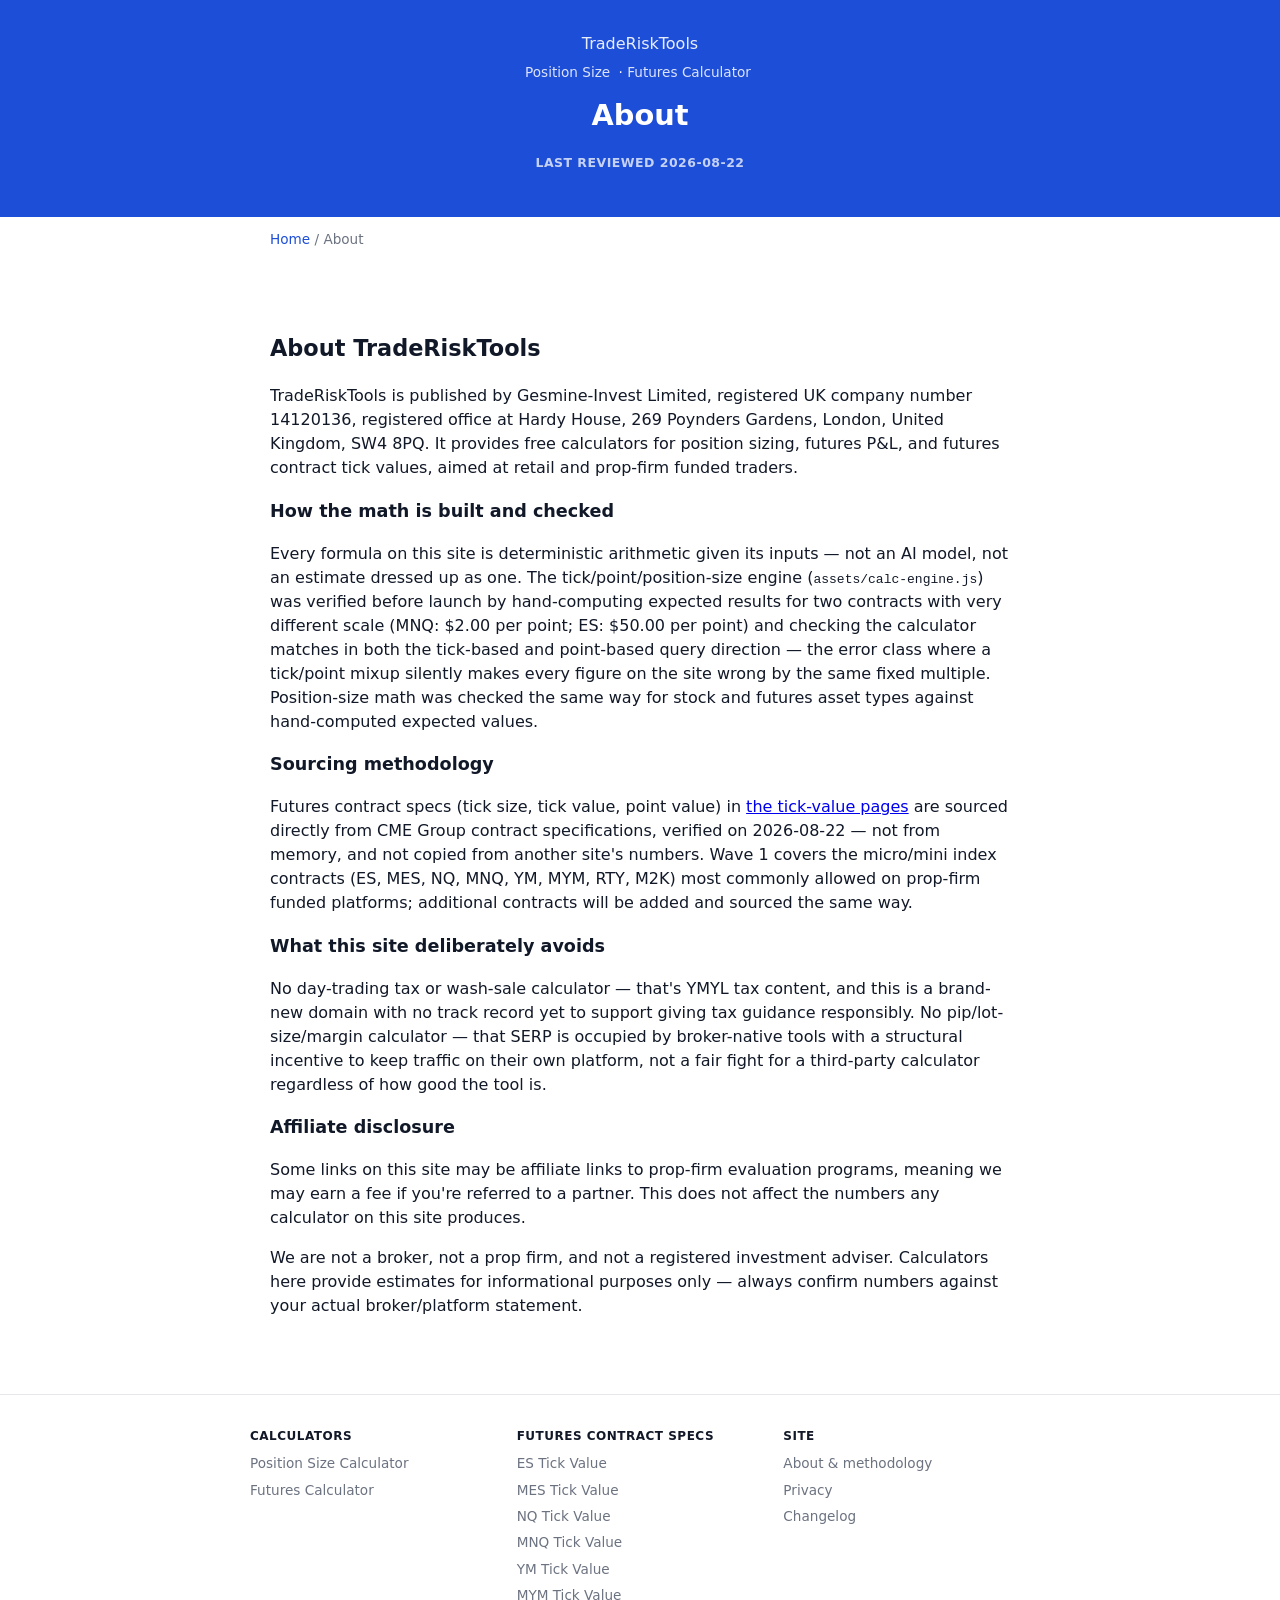
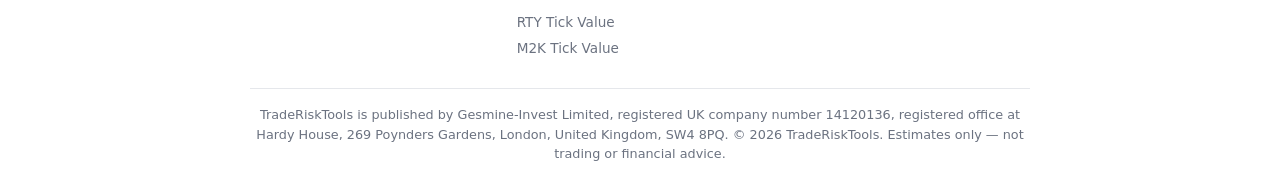
==== about/index.html @ 4686efe4 "Launch TradeRiskTools: position size + futures P&L calculators Position size calculator (stocks/fore" ====
<!doctype html>
<html lang="en">
<head>
<meta charset="utf-8">
<meta name="viewport" content="width=device-width, initial-scale=1">
<title>About TradeRiskTools</title>
<meta name="description" content="Who publishes TradeRiskTools, how our calculators are built and checked, and where our contract data comes from.">
<link rel="canonical" href="https://traderisktools.com/about/">
<meta property="og:title" content="About TradeRiskTools">
<meta property="og:description" content="Who publishes TradeRiskTools, how our calculators are built and checked, and where our contract data comes from.">
<meta property="og:type" content="website">
<meta property="og:url" content="https://traderisktools.com/about/">
<meta name="twitter:card" content="summary_large_image">
<link rel="icon" href="/favicon.svg" type="image/svg+xml">
<link rel="stylesheet" href="/assets/styles.css">
<script type="application/ld+json">{"@context":"https://schema.org","@graph":[{"@type":"AboutPage","url":"https://traderisktools.com/about/","name":"About TradeRiskTools","publisher":{"@type":"Organization","name":"TradeRiskTools","legalName":"Gesmine-Invest Limited","identifier":{"@type":"PropertyValue","propertyID":"UK Company Number","value":"14120136"},"address":{"@type":"PostalAddress","streetAddress":"Hardy House, 269 Poynders Gardens","addressLocality":"London","postalCode":"SW4 8PQ","addressCountry":"GB"}}},{"@type":"Organization","name":"TradeRiskTools","legalName":"Gesmine-Invest Limited","identifier":{"@type":"PropertyValue","propertyID":"UK Company Number","value":"14120136"},"address":{"@type":"PostalAddress","streetAddress":"Hardy House, 269 Poynders Gardens","addressLocality":"London","postalCode":"SW4 8PQ","addressCountry":"GB"}}]}</script>
</head>
<body>
<header>
<a href="/">TradeRiskTools</a>
<nav class="site-nav"><a href="/">Position Size</a> · <a href="/futures-calculator/">Futures Calculator</a></nav>
<h1>About</h1>
<p></p>
<p class="reviewed-badge">Last reviewed 2026-08-22</p>
</header>
<nav class="crumbs"><a href="/">Home</a> / About</nav>
<main>

<section>
<h2>About TradeRiskTools</h2>
<p>TradeRiskTools is published by Gesmine-Invest Limited, registered UK company number 14120136, registered office at Hardy House, 269 Poynders Gardens, London, United Kingdom, SW4 8PQ. It provides free calculators for position sizing, futures P&amp;L, and futures contract tick values, aimed at retail and prop-firm funded traders.</p>
<h3>How the math is built and checked</h3>
<p>Every formula on this site is deterministic arithmetic given its inputs — not an AI model, not an estimate dressed up as one. The tick/point/position-size engine (<code>assets/calc-engine.js</code>) was verified before launch by hand-computing expected results for two contracts with very different scale (MNQ: $2.00 per point; ES: $50.00 per point) and checking the calculator matches in both the tick-based and point-based query direction — the error class where a tick/point mixup silently makes every figure on the site wrong by the same fixed multiple. Position-size math was checked the same way for stock and futures asset types against hand-computed expected values.</p>
<h3>Sourcing methodology</h3>
<p>Futures contract specs (tick size, tick value, point value) in <a href="/#contract-specs">the tick-value pages</a> are sourced directly from CME Group contract specifications, verified on 2026-08-22 — not from memory, and not copied from another site's numbers. Wave 1 covers the micro/mini index contracts (ES, MES, NQ, MNQ, YM, MYM, RTY, M2K) most commonly allowed on prop-firm funded platforms; additional contracts will be added and sourced the same way.</p>
<h3>What this site deliberately avoids</h3>
<p>No day-trading tax or wash-sale calculator — that's YMYL tax content, and this is a brand-new domain with no track record yet to support giving tax guidance responsibly. No pip/lot-size/margin calculator — that SERP is occupied by broker-native tools with a structural incentive to keep traffic on their own platform, not a fair fight for a third-party calculator regardless of how good the tool is.</p>
<h3>Affiliate disclosure</h3>
<p>Some links on this site may be affiliate links to prop-firm evaluation programs, meaning we may earn a fee if you're referred to a partner. This does not affect the numbers any calculator on this site produces.</p>
<p>We are not a broker, not a prop firm, and not a registered investment adviser. Calculators here provide estimates for informational purposes only — always confirm numbers against your actual broker/platform statement.</p>
</section>
</main>
<footer>
<div class="footer-groups">
<div>
<p class="footer-heading">Calculators</p>
<ul>
<li><a href="/">Position Size Calculator</a></li>
<li><a href="/futures-calculator/">Futures Calculator</a></li>
</ul>
</div>
<div>
<p class="footer-heading">Futures contract specs</p>
<ul>
<li><a href="/tick-value/es/">ES Tick Value</a></li>
<li><a href="/tick-value/mes/">MES Tick Value</a></li>
<li><a href="/tick-value/nq/">NQ Tick Value</a></li>
<li><a href="/tick-value/mnq/">MNQ Tick Value</a></li>
<li><a href="/tick-value/ym/">YM Tick Value</a></li>
<li><a href="/tick-value/mym/">MYM Tick Value</a></li>
<li><a href="/tick-value/rty/">RTY Tick Value</a></li>
<li><a href="/tick-value/m2k/">M2K Tick Value</a></li>
</ul>
</div>
<div>
<p class="footer-heading">Site</p>
<ul>
<li><a href="/about/">About &amp; methodology</a></li>
<li><a href="/privacy/">Privacy</a></li>
<li><a href="/changelog/">Changelog</a></li>
</ul>
</div>
</div>
<p class="footer-legal">TradeRiskTools is published by Gesmine-Invest Limited, registered UK company number 14120136, registered office at Hardy House, 269 Poynders Gardens, London, United Kingdom, SW4 8PQ. &copy; 2026 TradeRiskTools. Estimates only — not trading or financial advice.</p>
</footer>
<script src="/assets/calc-engine.js"></script>
<script src="/assets/affiliate-widget.js"></script>
</body>
</html>
---- assets/styles.css ----
:root {
  --brand: #1d4ed8;
  --brand-light: #dbeafe;
  --text: #111827;
  --muted: #6b7280;
  --border: #e5e7eb;
  --bg: #f9fafb;
  --radius: 12px;
}
* { box-sizing: border-box; }
body { font-family: system-ui, -apple-system, sans-serif; color: var(--text); margin: 0; background: #fff; line-height: 1.5; }
header { background: var(--brand); color: #fff; padding-top: 32px; padding-bottom: 32px; padding-left: 20px; padding-right: 20px; }
header a { color: rgba(255,255,255,.9); text-decoration: none; }
header h1 { margin: 12px 0 4px; font-size: 1.8rem; }
header p { color: rgba(255,255,255,.9); }
h2 { font-size: 1.4rem; }
h3 { font-size: 1.1rem; }
header .reviewed-badge { color: rgba(255,255,255,.75); font-size: .78rem; margin-top: 6px; text-transform: uppercase; letter-spacing: .5px; font-weight: 600; }
footer p:first-child { max-width: 640px; margin: 0 auto 8px; }
.disclaimer-banner { background: #fef3c7; border-bottom: 1px solid #fde68a; font-size: .9rem; color: #78350f; padding-top: 12px; padding-bottom: 12px; padding-left: 20px; padding-right: 20px; }
main { max-width: 780px; margin: 0 auto; padding: 24px 20px 60px; }
nav.crumbs { max-width: 780px; margin: 0 auto; padding: 12px 20px 0; font-size: .85rem; color: var(--muted); }
nav.crumbs a { color: var(--brand); text-decoration: none; }
form { display: grid; gap: 16px; background: var(--bg); border: 1px solid var(--border); border-radius: var(--radius); padding: 24px; }
label { display: flex; flex-direction: column; gap: 4px; font-size: .9rem; font-weight: 600; }
input, select { padding: 10px; border: 1px solid var(--border); border-radius: 8px; font-size: 1rem; }
.toggle-group { display: flex; gap: 8px; flex-wrap: wrap; }
.toggle-group button { flex: 1; min-width: 90px; padding: 10px; border: 1px solid var(--border); border-radius: 8px; background: #fff; cursor: pointer; font-weight: 600; font-size: .85rem; }
.toggle-group button.active { background: var(--brand); color: #fff; border-color: var(--brand); }
.toggle-panel { display: none; }
.toggle-panel.visible { display: grid; gap: 16px; }
button.submit-btn { background: var(--brand); color: #fff; border: none; padding: 12px; border-radius: 8px; font-size: 1rem; font-weight: 600; cursor: pointer; }
#results-block, #stop-results-block { margin-top: 20px; padding: 20px; background: var(--brand-light); border-radius: var(--radius); display: none; }
#results-block.visible, #stop-results-block.visible { display: block; }
.result-amount { font-size: 2rem; font-weight: 800; margin: 0 0 8px; }
.result-row { display: flex; justify-content: space-between; padding: 6px 0; border-bottom: 1px solid rgba(0,0,0,.08); font-size: .95rem; }
.result-row:last-child { border-bottom: none; }
.privacy-note { font-size: .8rem; color: var(--muted); margin-top: 8px; }
section { margin-top: 40px; }
main > section { overflow-x: auto; }
.site-nav { margin-top: 6px; font-size: .85rem; }
.site-nav a { color: rgba(255,255,255,.85); text-decoration: none; margin-right: 4px; }
.site-nav a:hover { text-decoration: underline; }
footer { color: var(--muted); font-size: .8rem; padding: 32px 20px 24px; border-top: 1px solid var(--border); }
.footer-groups { max-width: 780px; margin: 0 auto; display: grid; grid-template-columns: repeat(auto-fit, minmax(160px, 1fr)); gap: 20px; text-align: left; }
.footer-heading { font-size: .75rem; text-transform: uppercase; letter-spacing: .5px; font-weight: 700; color: var(--text); margin: 0 0 8px; }
.footer-groups ul { list-style: none; padding: 0; margin: 0; }
.footer-groups li { margin-bottom: 6px; }
.footer-groups a { color: var(--muted); text-decoration: none; font-size: .85rem; }
.footer-groups a:hover { color: var(--brand); }
.footer-legal { max-width: 780px; margin: 24px auto 0; text-align: center; border-top: 1px solid var(--border); padding-top: 16px; }
.formula-section { background: #f8fafc; border: 1px solid #e2e8f0; border-radius: var(--radius); padding: 24px; overflow-x: auto; }
.formula-section .source-line { color: #64748b; font-size: .78rem; text-transform: uppercase; letter-spacing: .5px; font-weight: 600; }
.formula-section table, main > section > table { width: 100%; border-collapse: collapse; font-size: .88rem; margin: 12px 0; }
.formula-section th, .formula-section td, main > section > table th, main > section > table td { text-align: left; padding: 8px 10px; border-bottom: 1px solid var(--border); }
.formula-code { background: #1e3a5f; color: #e2e8f0; border-radius: 8px; padding: 16px 18px; font-family: 'Courier New', monospace; font-size: .82rem; line-height: 1.9; }
.formula-footnote { font-size: .78rem; color: #94a3b8; margin-top: 12px; }
.source-range-note { background: #fffbeb; border: 1px solid #fde68a; border-radius: 8px; padding: 14px 16px; font-size: .85rem; color: #78350f; margin: 16px 0; }
.tool-links { display: grid; grid-template-columns: repeat(auto-fill, minmax(180px, 1fr)); gap: 10px; list-style: none; padding: 0; }
.tool-links a { display: block; padding: 12px 14px; border: 1px solid var(--border); border-radius: 8px; text-decoration: none; color: var(--text); font-weight: 600; font-size: .9rem; }
.tool-links a:hover { border-color: var(--brand); }
.symbol-table-wrap { overflow-x: auto; }
/* affiliate widget */
.provider-grid { display: grid; gap: 12px; grid-template-columns: repeat(auto-fit, minmax(220px, 1fr)); }
.provider-card { border: 1px solid var(--border); border-radius: var(--radius); padding: 16px; text-decoration: none; color: var(--text); display: block; }
.provider-card:hover { border-color: var(--brand); }
.provider-card .provider-name { font-weight: 700; margin-bottom: 6px; }
.provider-card .provider-blurb { font-size: .85rem; color: var(--muted); }
.affiliate-disclosure { font-size: .78rem; color: var(--muted); margin-top: 10px; }
@media (min-width: 641px) {
  header { text-align: center; }
}
@media (max-width: 640px) {
  header h1 { font-size: 1.4rem; }
  h2 { font-size: 1.15rem; }
  h3 { font-size: 1rem; }
  .formula-code { padding: 12px 14px; line-height: 1.6; font-size: .78rem; }
  .disclaimer-banner { font-size: .8rem; }
  .result-amount { font-size: 1.6rem; }
  footer { font-size: .78rem; }
}
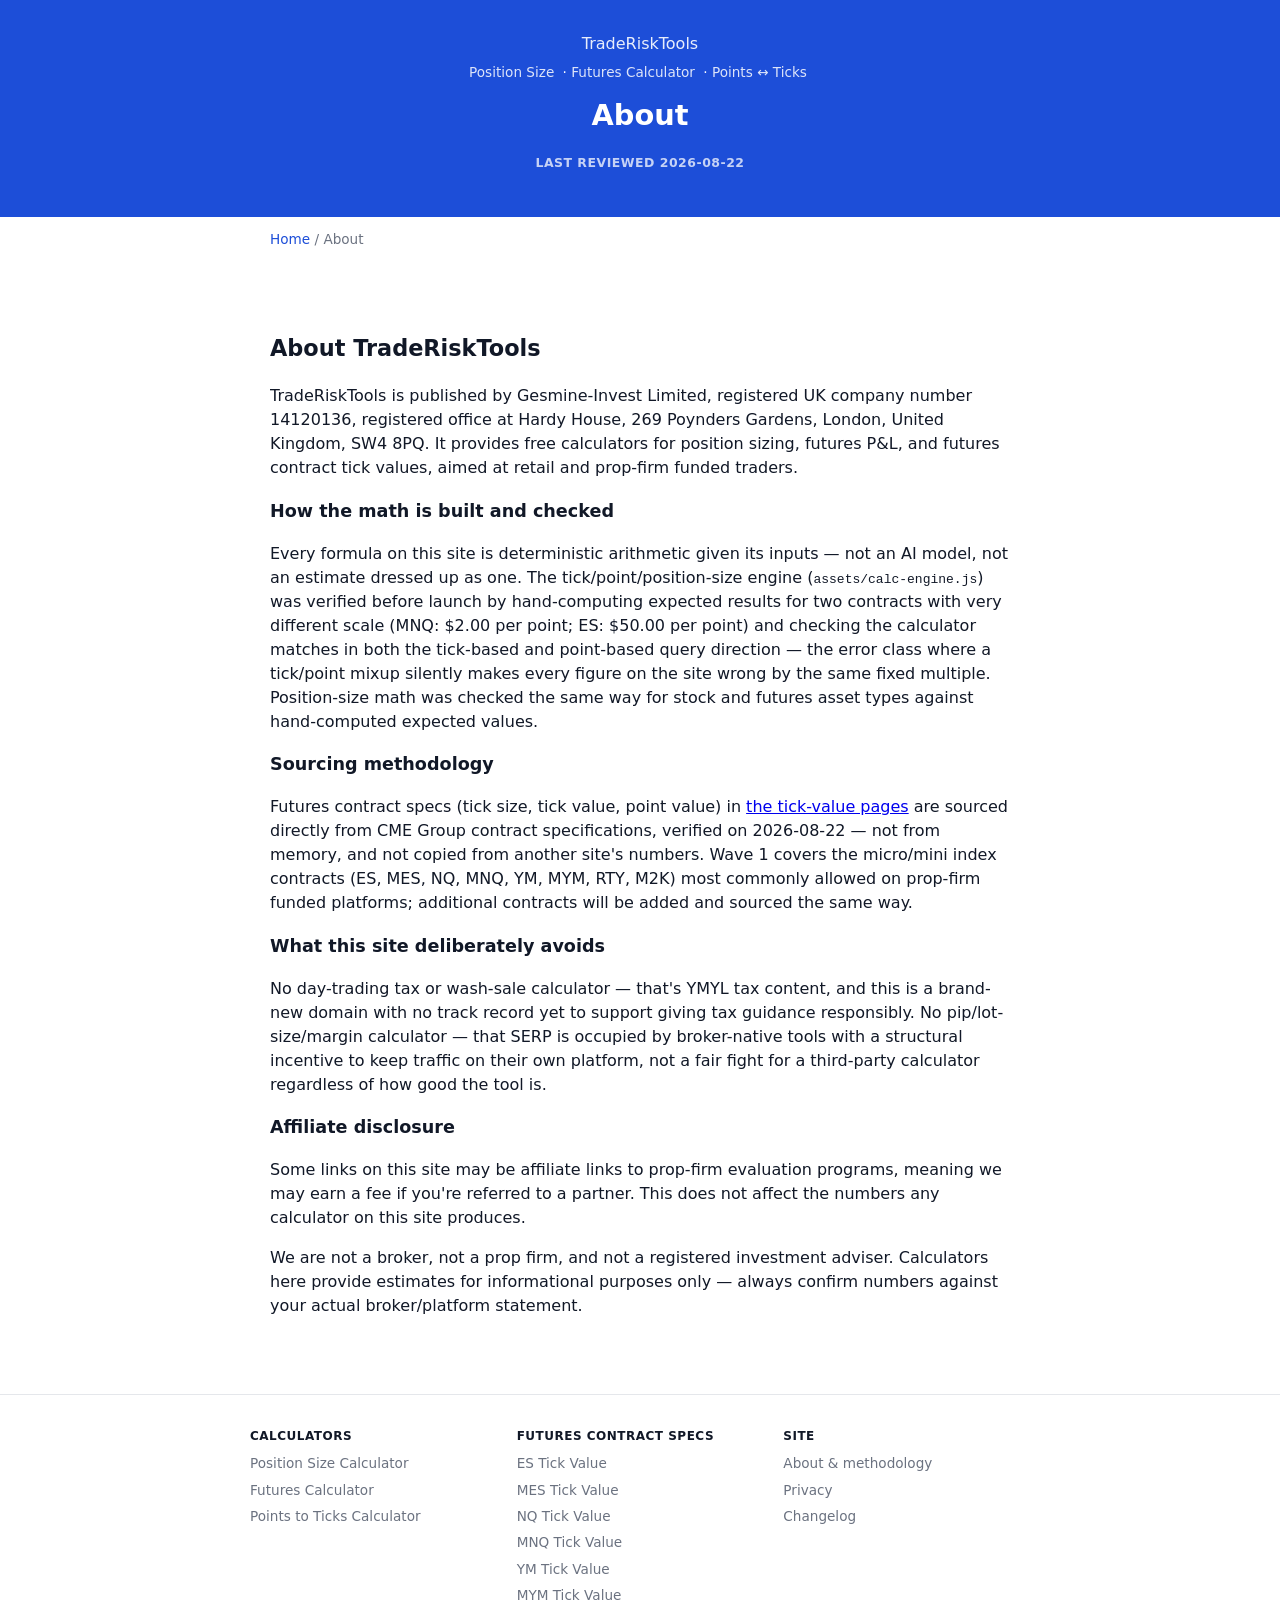
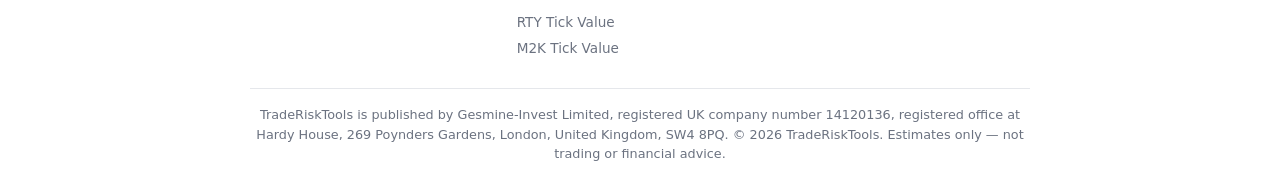
==== commit ae2194c3: "Add points-to-ticks converter page targeting GSC intent-gap cluster New /points-to-ticks-calculator/" ====
--- a/about/index.html
+++ b/about/index.html
@@ -18,7 +18,7 @@
 <body>
 <header>
 <a href="/">TradeRiskTools</a>
-<nav class="site-nav"><a href="/">Position Size</a> · <a href="/futures-calculator/">Futures Calculator</a></nav>
+<nav class="site-nav"><a href="/">Position Size</a> · <a href="/futures-calculator/">Futures Calculator</a> · <a href="/points-to-ticks-calculator/">Points ↔ Ticks</a></nav>
 <h1>About</h1>
 <p></p>
 <p class="reviewed-badge">Last reviewed 2026-08-22</p>
@@ -47,6 +47,7 @@
 <ul>
 <li><a href="/">Position Size Calculator</a></li>
 <li><a href="/futures-calculator/">Futures Calculator</a></li>
+<li><a href="/points-to-ticks-calculator/">Points to Ticks Calculator</a></li>
 </ul>
 </div>
 <div>
